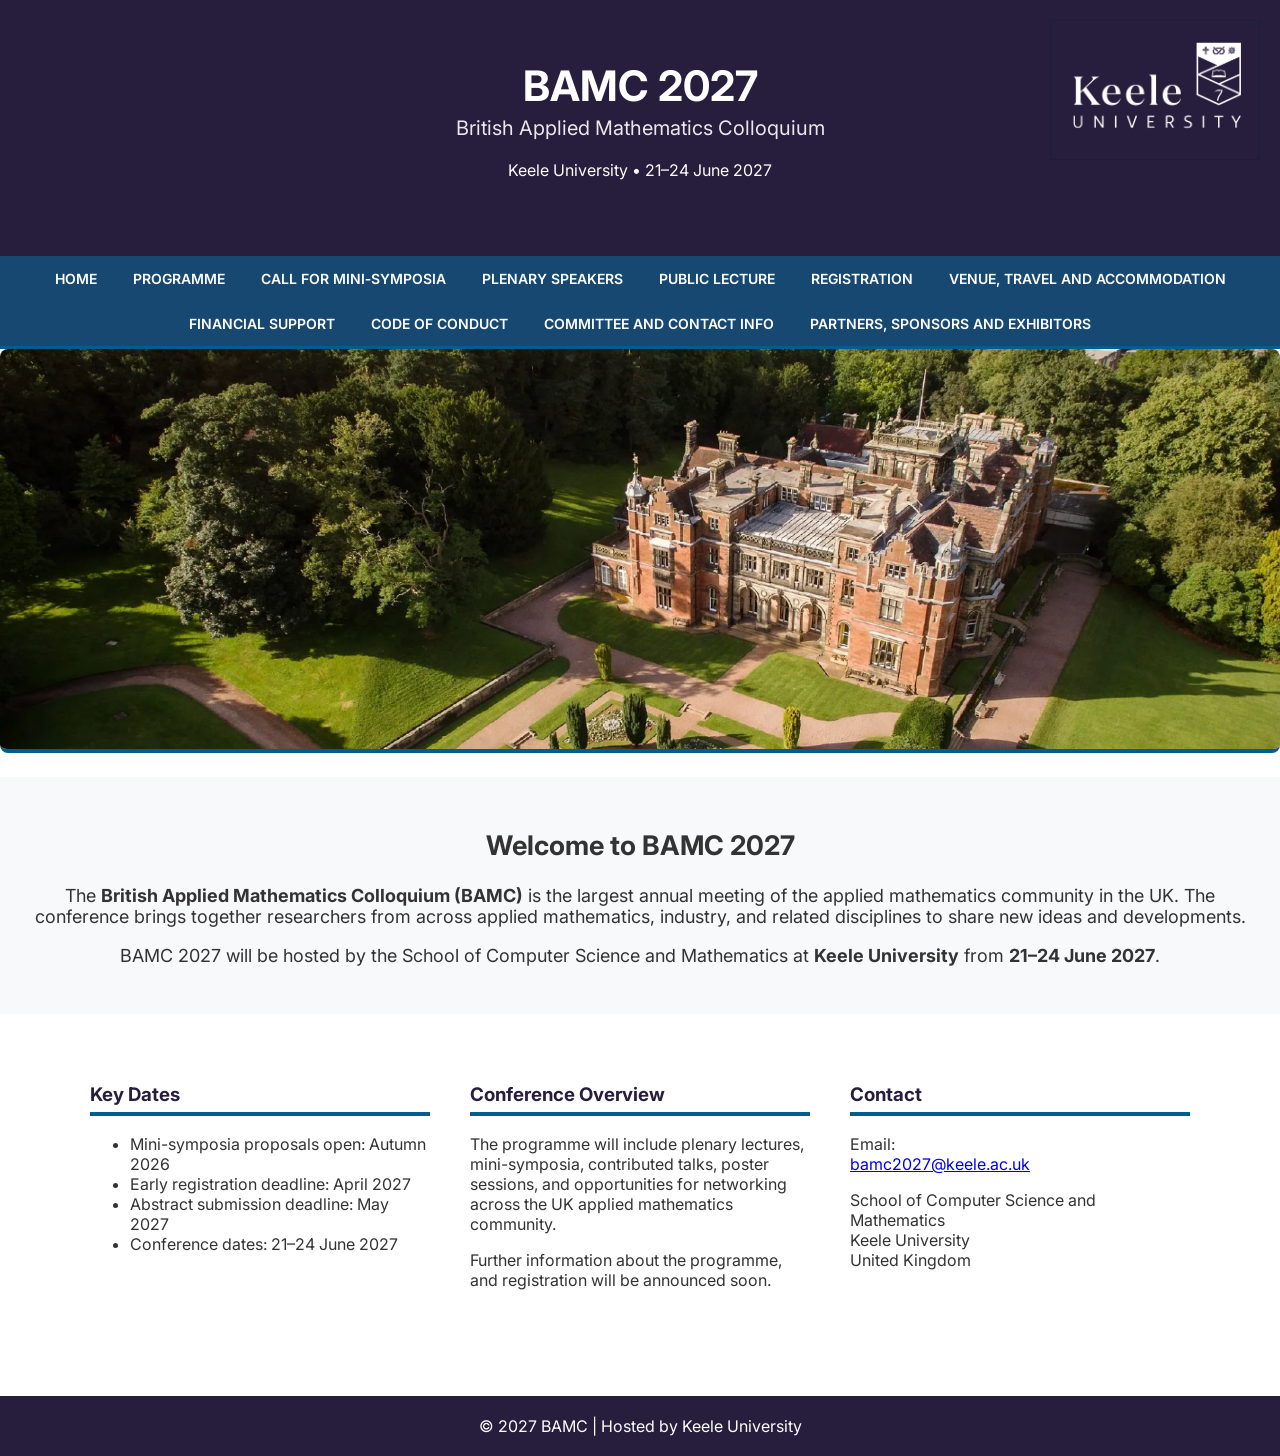
==== index.html @ 35a88d97 "Remove menu toggle button from navigation Removed the menu toggle button from the navigation." ====
<!DOCTYPE html>
<html lang="en">
<head>
<meta charset="UTF-8">
<meta name="viewport" content="width=device-width, initial-scale=1.0">
<title>BAMC 2027 | Keele University</title>

<link rel="stylesheet" href="style.css">
<link href="https://fonts.googleapis.com/css2?family=Inter:wght@300;400;600;700&display=swap" rel="stylesheet">

</head>

<body>

<header>

<div class="banner-logo">
    <img src="images/keele_log.png">
</div>

<div class="header-container">
    <h1>BAMC 2027</h1>
    <p class="subtitle">British Applied Mathematics Colloquium</p>
    <p class="details">Keele University • 21–24 June 2027</p>
</div>

</header>

<nav>
   
  <ul>
<li><a href="index.html">Home</a></li>
<li><a href="programme.html">Programme</a></li>
<li><a href="minisymposia.html">Call for Mini‑Symposia</a></li>
<li><a href="speakers.html">Plenary Speakers</a></li>
<li><a href="publiclecture.html">Public Lecture</a></li>
<li><a href="registration.html">Registration</a></li>
<li><a href="venue.html">Venue, Travel and Accommodation</a></li>
<li><a href="financialsupport.html">Financial Support</a></li>
<li><a href="codeofconduct.html">Code of Conduct</a></li>
<li><a href="committee.html">Committee and Contact Info</a></li>
<li><a href="partners.html">Partners, Sponsors and Exhibitors</a></li>
  </ul>
</nav>

<section class="hero">
  <img src="images/keele-campus_2.png" alt="Keele University Campus" class="hero-image">
  <div class="hero-text">
    <h2>Welcome to BAMC 2027</h2>
    <p>
      The <strong>British Applied Mathematics Colloquium (BAMC)</strong> is the
      largest annual meeting of the applied mathematics community in the UK.
      The conference brings together researchers from across applied mathematics,
      industry, and related disciplines to share new ideas and developments.
    </p>
    <p>
      BAMC 2027 will be hosted by the School of Computer Science and Mathematics at
      <strong>Keele University</strong> from <strong>21–24 June 2027</strong>.
    </p>
  </div>
</section>

<section class="content">
  <div class="container">
    <div class="column">
      <h3>Key Dates</h3>
      <ul>
        <li>Mini-symposia proposals open: Autumn 2026</li>
        <li>Early registration deadline: April 2027</li>
        <li>Abstract submission deadline: May 2027</li>
        <li>Conference dates: 21–24 June 2027</li>
      </ul>
    </div>
    <div class="column">
      <h3>Conference Overview</h3>
      <p>
        The programme will include plenary lectures,
        mini-symposia, contributed talks, poster sessions,
        and opportunities for networking across the UK
        applied mathematics community.
      </p>
      <p>
        Further information about the programme,
        and registration will be announced soon.
      </p>
    </div>
    <div class="column">
      <h3>Contact</h3>
      <p>
        Email:<br>
        <a href="mailto:bamc2027@keele.ac.uk">
          bamc2027@keele.ac.uk
        </a>
      </p>
      <p>
        School of Computer Science and Mathematics<br>
        Keele University<br>
        United Kingdom
      </p>
    </div>
  </div>
</section>

<footer>
  <p>© 2027 BAMC | Hosted by Keele University</p>
</footer>
<script src="bamc.js"></script>
</body>
</html>
---- style.css ----
/* GLOBAL STYLES */
body {
  font-family: 'Inter', sans-serif;
  margin: 0;
  background: #ffffff; /* light neutral background */
  color: #333333;
}

/* HEADER */
header {
  background: #271E3D;
  color: white;
  padding: 60px 20px;
  text-align: center;
  position: relative;
}

header h1 {
  margin: 0;
  font-size: 42px;
}

.banner-logo {
  position: absolute;
  top: 20px;
  right: 20px;
}

.banner-logo img {
  height: 140px;
  width: auto;
}

.subtitle {
  font-size: 20px;
  margin-top: 5px;
  opacity: 0.9;
}

.details {
  margin-top: 10px;
  font-size: 16px;
}

/* NAVIGATION */
nav {
  background: #174872; /* mid‑tone Keele blue */
  border-bottom: 3px solid #005D8F; /* accent blue */
}

nav ul {
  list-style: none;
  display: flex;
  justify-content: center;
  padding: 0;
  margin: 0;
  flex-wrap: wrap;
}

nav a {
  display: block;
  padding: 14px 18px;
  text-decoration: none;
  color: #ffffff;
  font-weight: 600;
  text-transform: uppercase;
  font-size: 14px;
}

nav a:hover {
  background: #005D8F; /* accent hover */
  color: #ffffff;
}

/* HERO IMAGE */
.hero-image {
  width: 100%;
  max-height: 420px;
  object-fit: cover;
  border-bottom: 4px solid #005D8F;
}

/* HERO TEXT */
.hero-text {
  padding: 30px 20px;
  text-align: center;
  background: #f8f9fa;
  font-size: 18px;
}

/* MAIN CONTENT */
.content {
  padding: 50px 20px;
}

.container {
  max-width: 1100px;
  margin: auto;
  display: flex;
  gap: 40px;
  flex-wrap: wrap;
}

.column {
  flex: 1;
  min-width: 260px;
}

h3 {
  border-bottom: 4px solid #005D8F;
  padding-bottom: 6px;
  color: #271E3D;
}

/* FOOTER */
footer {
  background: #271E3D;
  color: white;
  text-align: center;
  padding: 20px;
  margin-top: 40px;
}

footer p {
  margin: 0;
}

.hero-image {
  width: 100%;
  max-height: 400px;
  object-fit: cover;
  border-radius: 8px;
  margin-bottom: 20px;
}



/* MOBILE NAVIGATION */
@media (max-width: 768px) {

  /* Show the menu header and hamburger button */
  .nav-header {
    display: flex;
    justify-content: space-between;
    align-items: center;
    padding: 10px 16px;
    color: white;
  }

  .nav-title {
    font-weight: 600;
    text-transform: uppercase;
    font-size: 14px;
  }

  .menu-toggle {
    display: flex;
    flex-direction: column;
    justify-content: center;
    align-items: center;
    gap: 5px;
    padding: 8px;
    border: 1px solid rgba(255, 255, 255, 0.6);
    border-radius: 4px;
    background: transparent;
    cursor: pointer;
  }

  .menu-toggle span {
    display: block;
    width: 24px;
    height: 3px;
    background: white;
    border-radius: 2px;
  }

  .menu-toggle:hover,
  .menu-toggle:focus-visible {
    background: #005D8F;
  }

  /* Collapsed menu with slide animation */
  nav.navigation ul {
    display: flex;
    flex-direction: column;
    flex-wrap: nowrap;
    align-items: stretch;

    max-height: 0;
    overflow: hidden;
    visibility: hidden;

    transition:
      max-height 0.3s ease,
      visibility 0s linear 0.3s;
  }

  /* Expanded menu */
  nav.navigation ul.is-open {
    max-height: 1000px;
    visibility: visible;

    transition-delay: 0s;
  }

  /* Individual navigation links */
  nav.navigation a {
    padding: 14px 16px;
    border-top: 1px solid rgba(255, 255, 255, 0.15);
  }
}

/* Respect reduced-motion preferences */
@media (prefers-reduced-motion: reduce) {
  nav.navigation ul {
    transition: none;
  }
}


/* MOBILE HEADER */
@media (max-width: 768px) {
  header {
    padding: 30px 15px;
    display: flex;
    flex-direction: column;
    align-items: center;
  }

  .banner-logo {
    position: static;
    margin-bottom: 15px;
  }

  .banner-logo img {
    height: 75px;
    width: auto;
    max-width: 100%;
    object-fit: contain;
  }
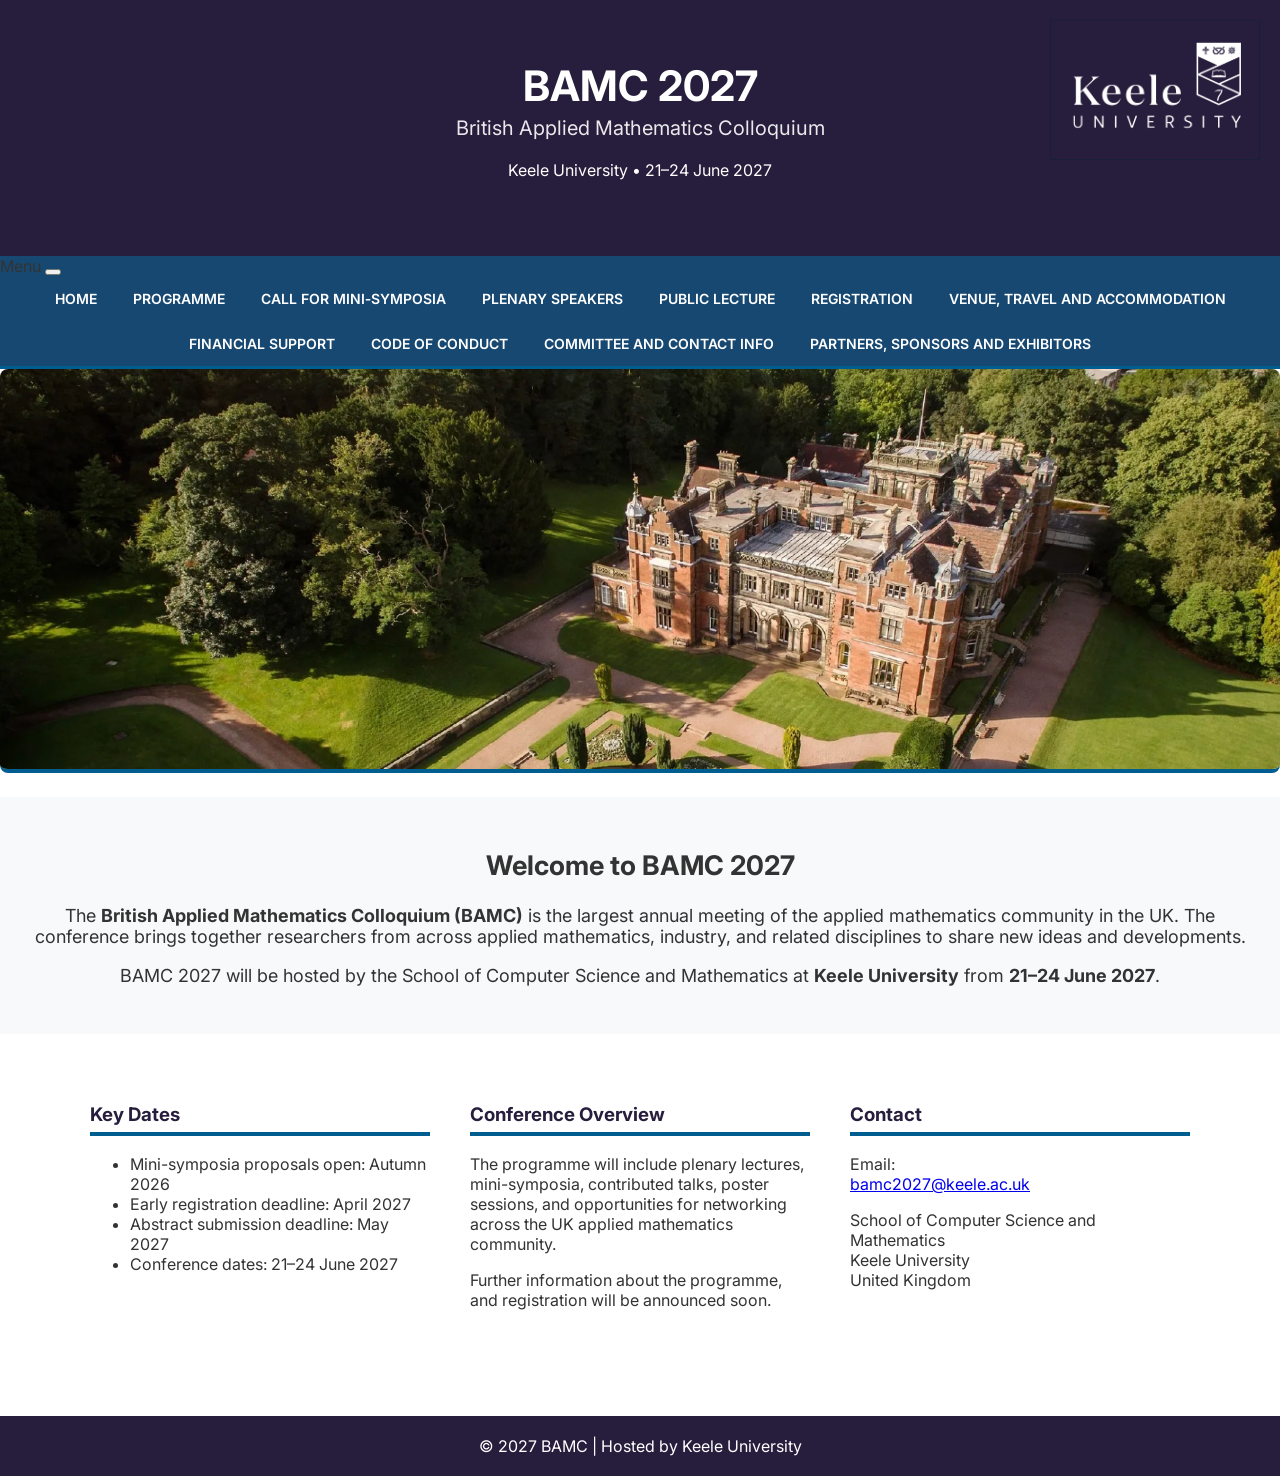
==== commit 66d80905: "Added menu button back, ids and classes for js listeners" ====
--- a/index.html
+++ b/index.html
@@ -26,9 +26,18 @@
 
 </header>
 
-<nav>
-   
-  <ul>
+<nav class="navigation" aria-label="Main navigation">
+   <div class="nav-header">
+    <span class="nav-title">Menu</span>
+    
+                <button class="menu-toggle" type="button" aria-label="Open navigation menu" aria-expanded="false"
+                    aria-controls="nav-links">
+      <span></span>
+      <span></span>
+      <span></span>
+    </button>
+    </div>
+  <ul id="nav-links">
 <li><a href="index.html">Home</a></li>
 <li><a href="programme.html">Programme</a></li>
 <li><a href="minisymposia.html">Call for Mini‑Symposia</a></li>
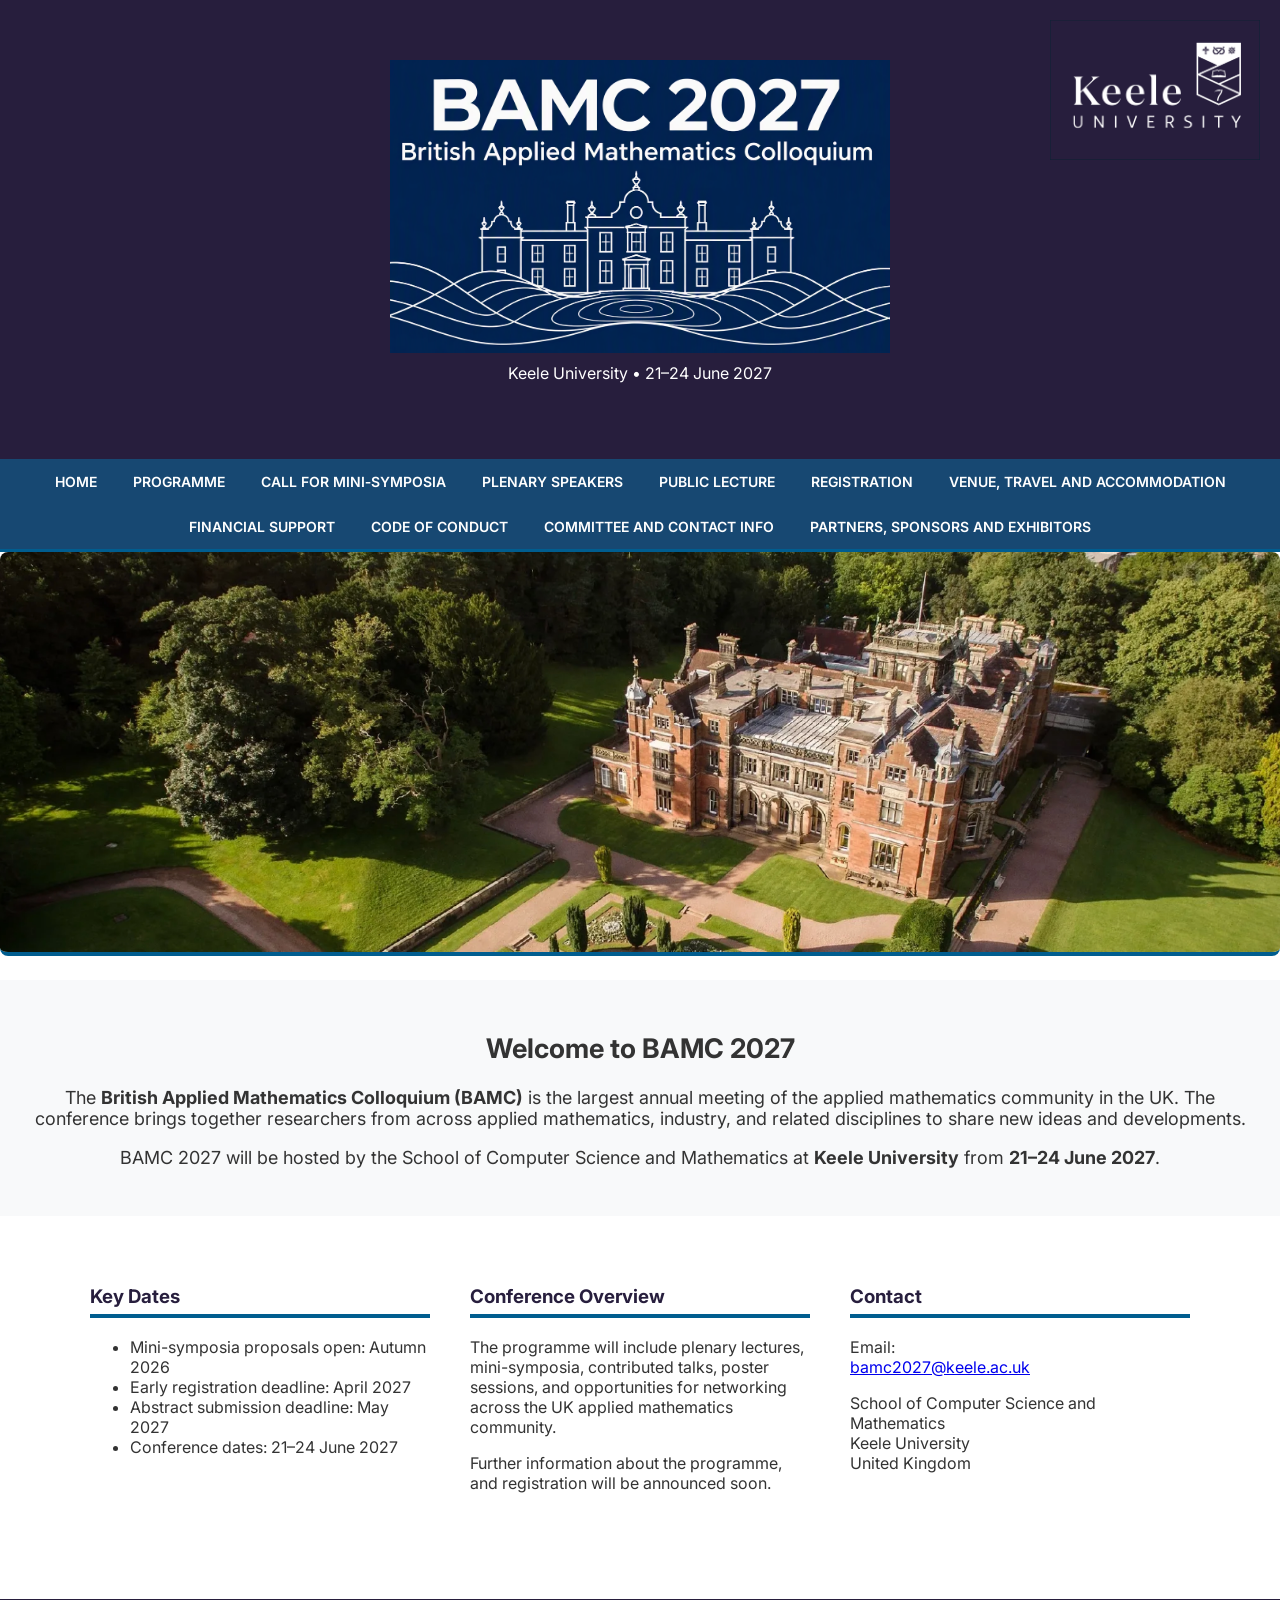
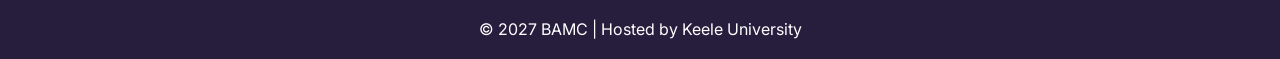
==== commit b4831dcf: "Insert BAMC 2027 logo in header Added BAMC 2027 logo image to the header." ====
--- a/index.html
+++ b/index.html
@@ -19,10 +19,13 @@
 </div>
 
 <div class="header-container">
-    <h1>BAMC 2027</h1>
-    <p class="subtitle">British Applied Mathematics Colloquium</p>
+    <img src="images/bamc2027-logo.png"
+         alt="BAMC 2027 - British Applied Mathematics Colloquium"
+         class="bamc-logo">
+
     <p class="details">Keele University • 21–24 June 2027</p>
 </div>
+
 
 </header>
 
--- a/style.css
+++ b/style.css
@@ -131,6 +131,23 @@
   object-fit: cover;
   border-radius: 8px;
   margin-bottom: 20px;
+}
+
+.nav-header {
+  display: none;
+}
+
+
+.header-container {
+  text-align: center;
+}
+
+.bamc-logo {
+  max-width: 500px;
+  width: 50%;
+  height: auto;
+  display: block;
+  margin: 0 auto;
 }
 
 
@@ -238,3 +255,13 @@
     max-width: 100%;
     object-fit: contain;
   }
+}
+
+@media (max-width: 768px) {
+
+  .bamc-logo {
+    width: 95%;
+    max-width: 500px;
+  }
+
+}
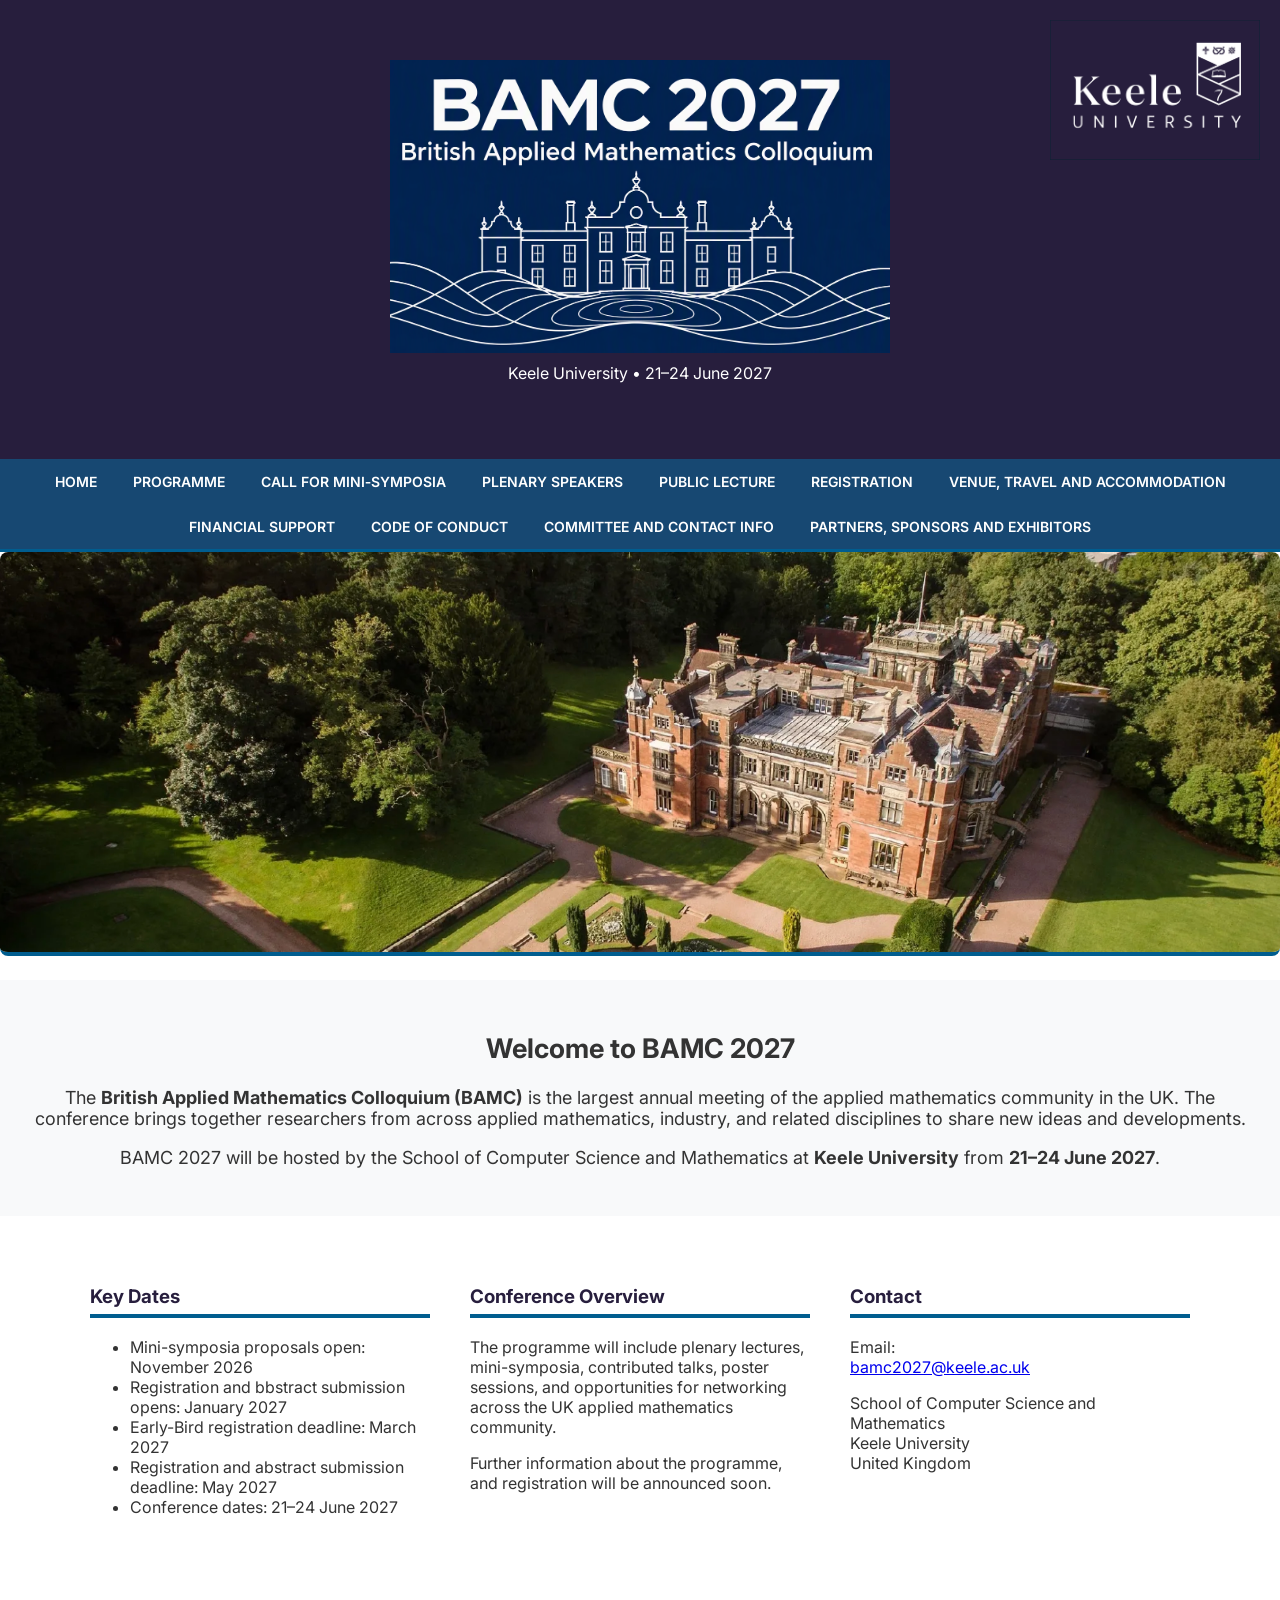
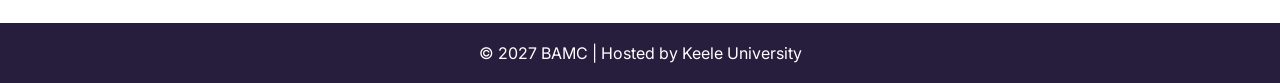
==== commit 9bb63932: "Update key dates for the conference" ====
--- a/index.html
+++ b/index.html
@@ -77,9 +77,10 @@
     <div class="column">
       <h3>Key Dates</h3>
       <ul>
-        <li>Mini-symposia proposals open: Autumn 2026</li>
-        <li>Early registration deadline: April 2027</li>
-        <li>Abstract submission deadline: May 2027</li>
+        <li>Mini-symposia proposals open: November 2026</li>
+        <li>Registration and bbstract submission opens: January 2027</li>
+        <li>Early-Bird registration deadline: March 2027</li>
+       <li> Registration and abstract submission deadline: May 2027</li>
         <li>Conference dates: 21–24 June 2027</li>
       </ul>
     </div>
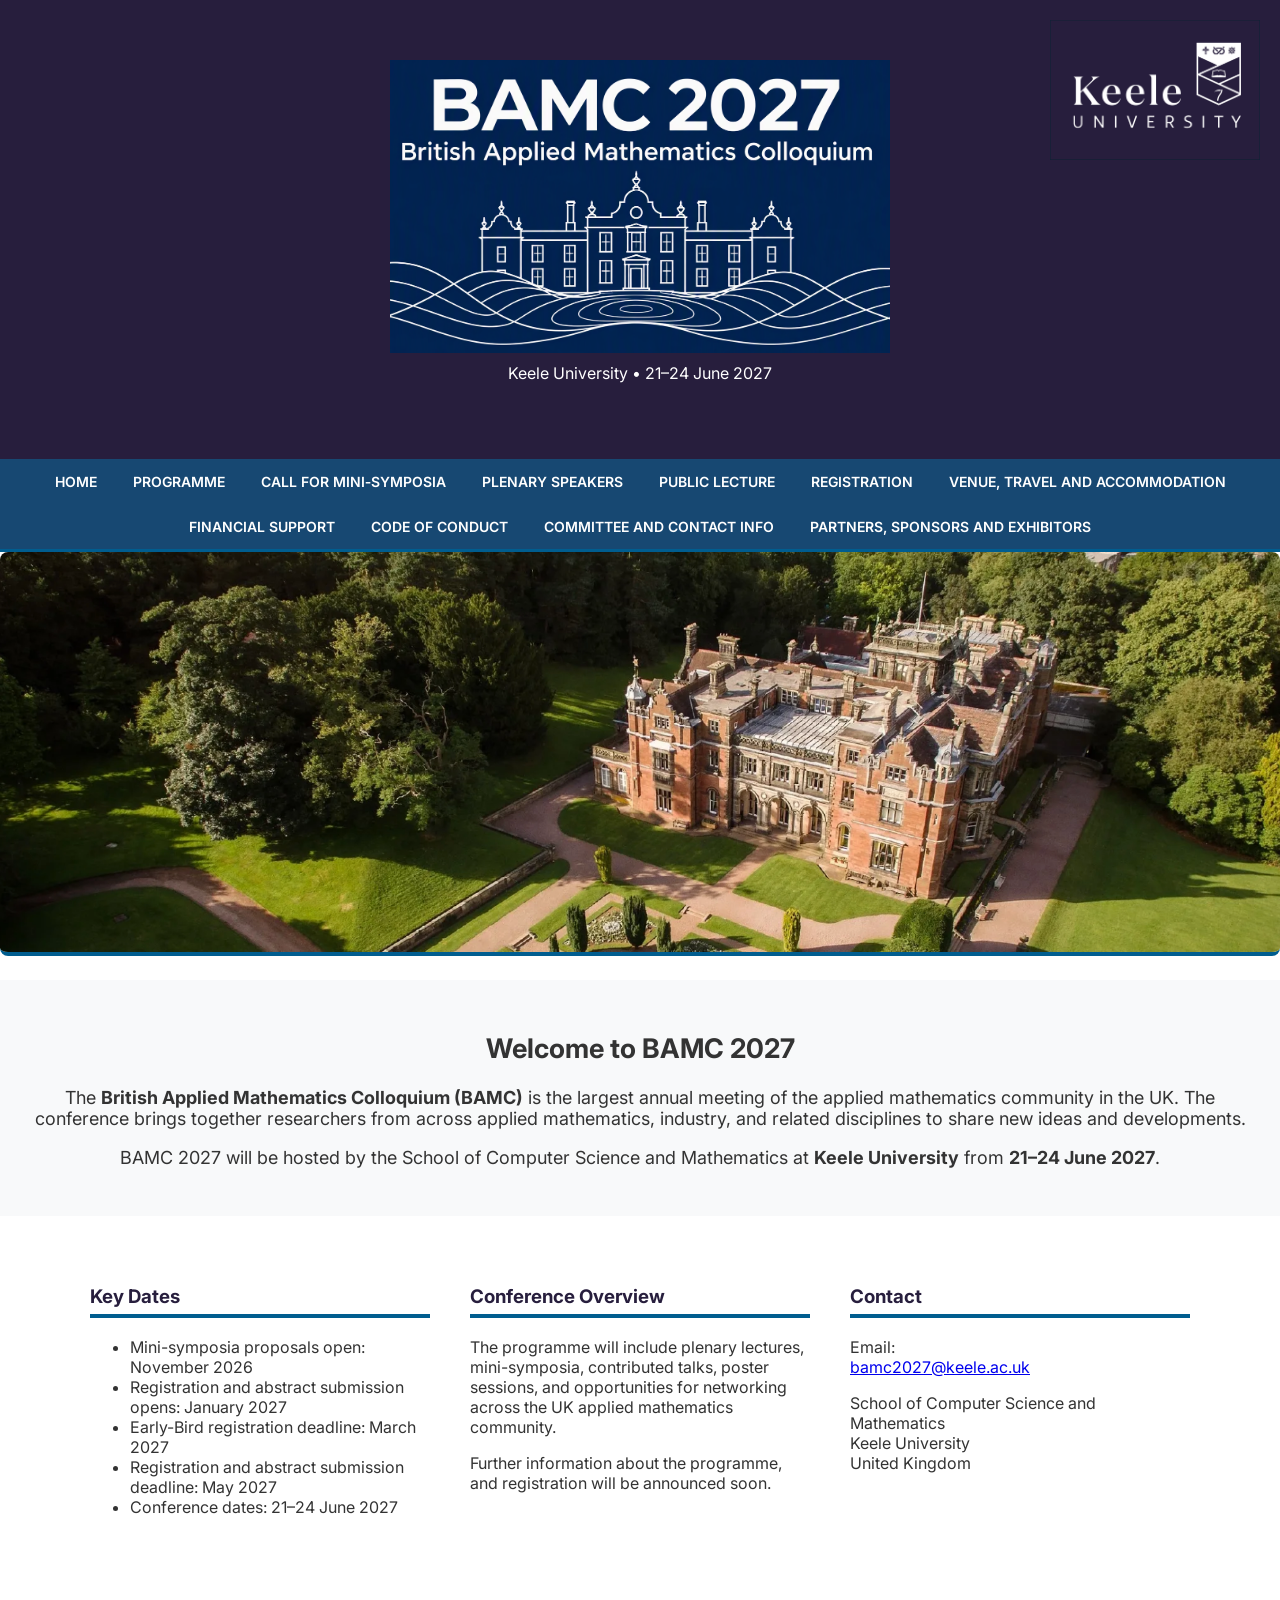
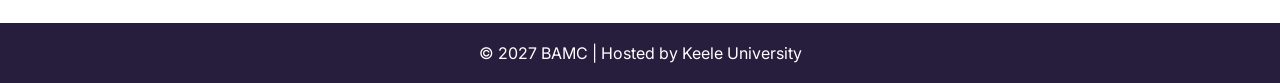
==== commit d61fdfac: "Fix typo in registration and abstract submission date" ====
--- a/index.html
+++ b/index.html
@@ -78,7 +78,7 @@
       <h3>Key Dates</h3>
       <ul>
         <li>Mini-symposia proposals open: November 2026</li>
-        <li>Registration and bbstract submission opens: January 2027</li>
+        <li>Registration and abstract submission opens: January 2027</li>
         <li>Early-Bird registration deadline: March 2027</li>
        <li> Registration and abstract submission deadline: May 2027</li>
         <li>Conference dates: 21–24 June 2027</li>
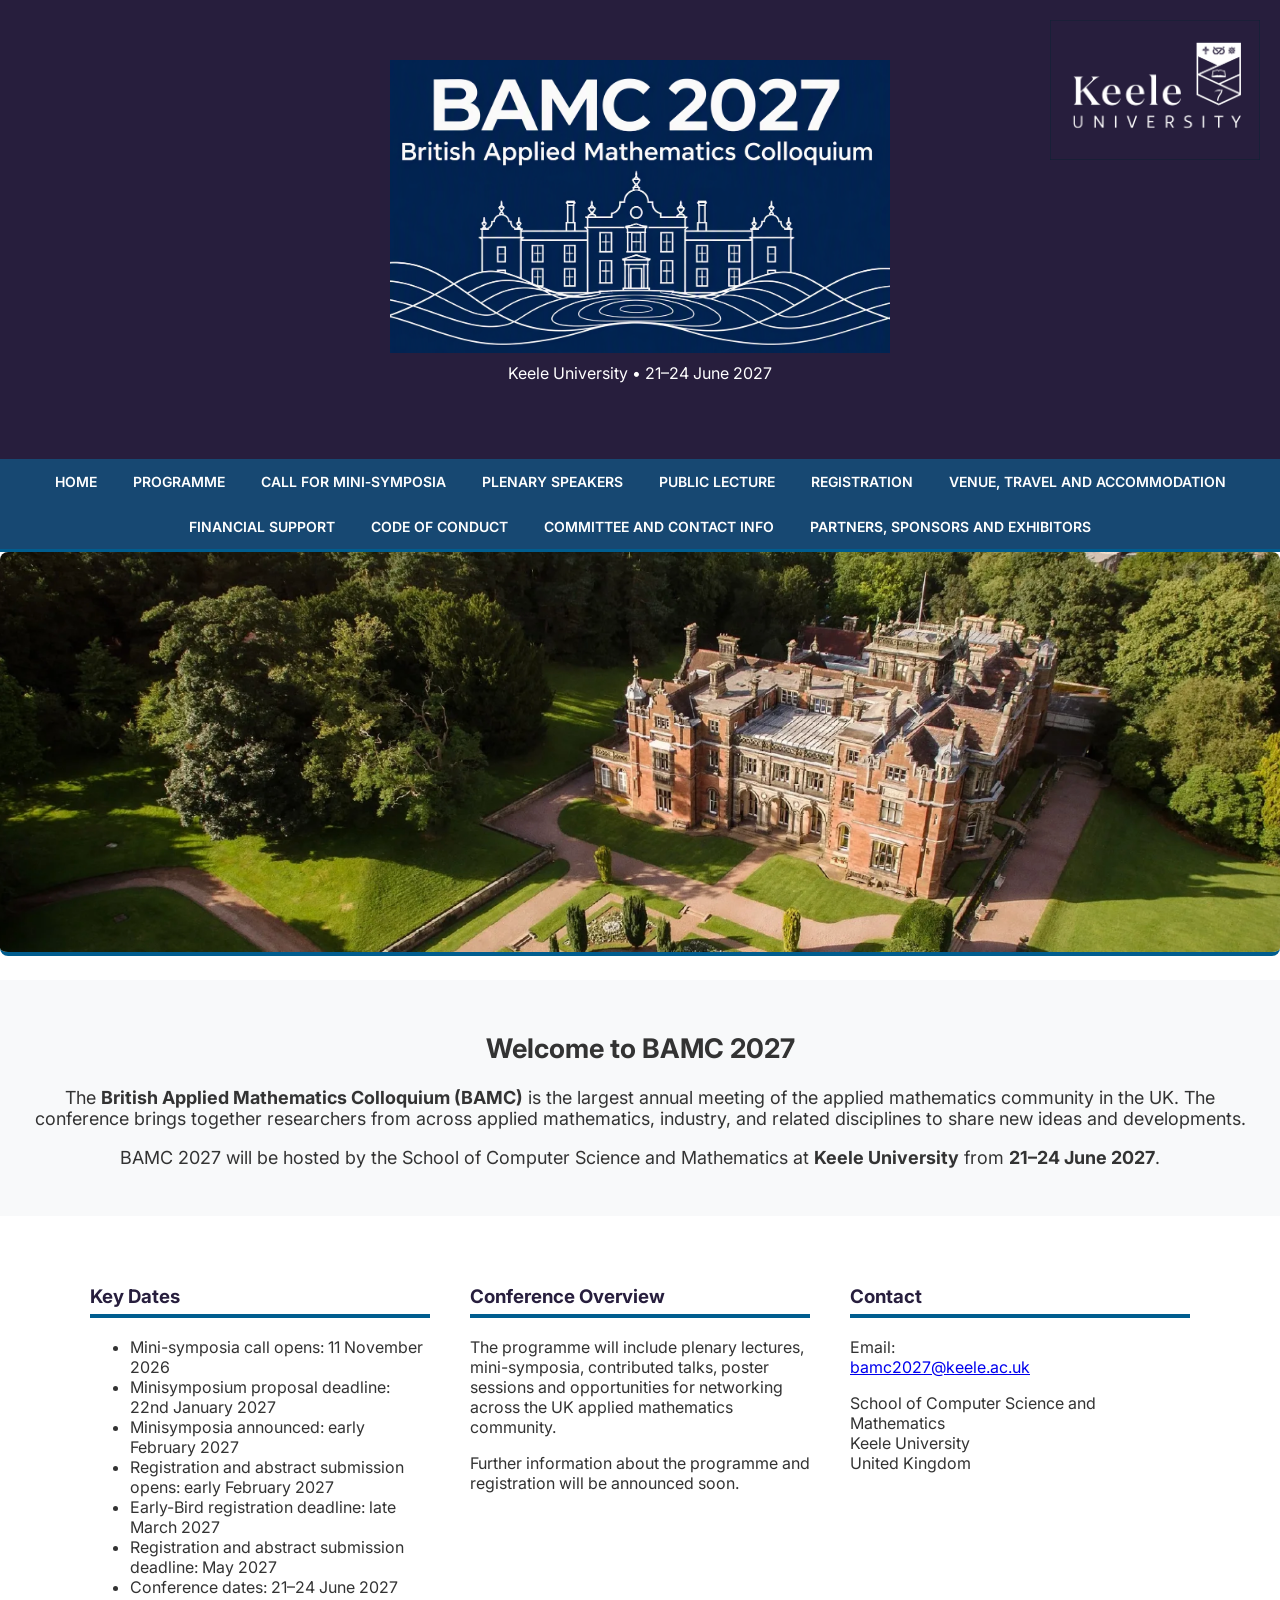
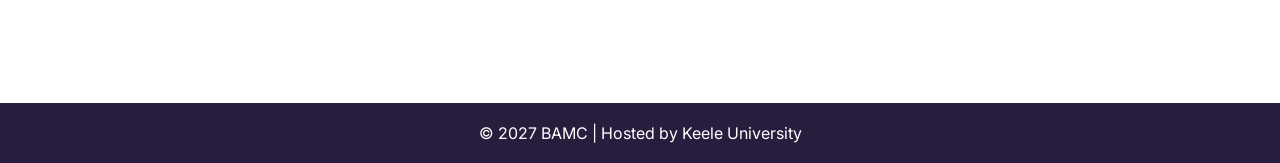
==== commit 2937d96a: "Revise key dates in conference overview Updated key dates for mini-symposia and registration deadlin" ====
--- a/index.html
+++ b/index.html
@@ -77,9 +77,11 @@
     <div class="column">
       <h3>Key Dates</h3>
       <ul>
-        <li>Mini-symposia proposals open: November 2026</li>
-        <li>Registration and abstract submission opens: January 2027</li>
-        <li>Early-Bird registration deadline: March 2027</li>
+        <li>Mini-symposia call opens: 11 November 2026</li>
+          <li>Minisymposium proposal deadline: 22nd January 2027</li>
+          <li>Minisymposia announced: early February 2027</li>
+        <li>Registration and abstract submission opens: early February 2027</li>
+        <li>Early-Bird registration deadline: late March 2027</li>
        <li> Registration and abstract submission deadline: May 2027</li>
         <li>Conference dates: 21–24 June 2027</li>
       </ul>
@@ -88,12 +90,12 @@
       <h3>Conference Overview</h3>
       <p>
         The programme will include plenary lectures,
-        mini-symposia, contributed talks, poster sessions,
+        mini-symposia, contributed talks, poster sessions
         and opportunities for networking across the UK
         applied mathematics community.
       </p>
       <p>
-        Further information about the programme,
+        Further information about the programme
         and registration will be announced soon.
       </p>
     </div>
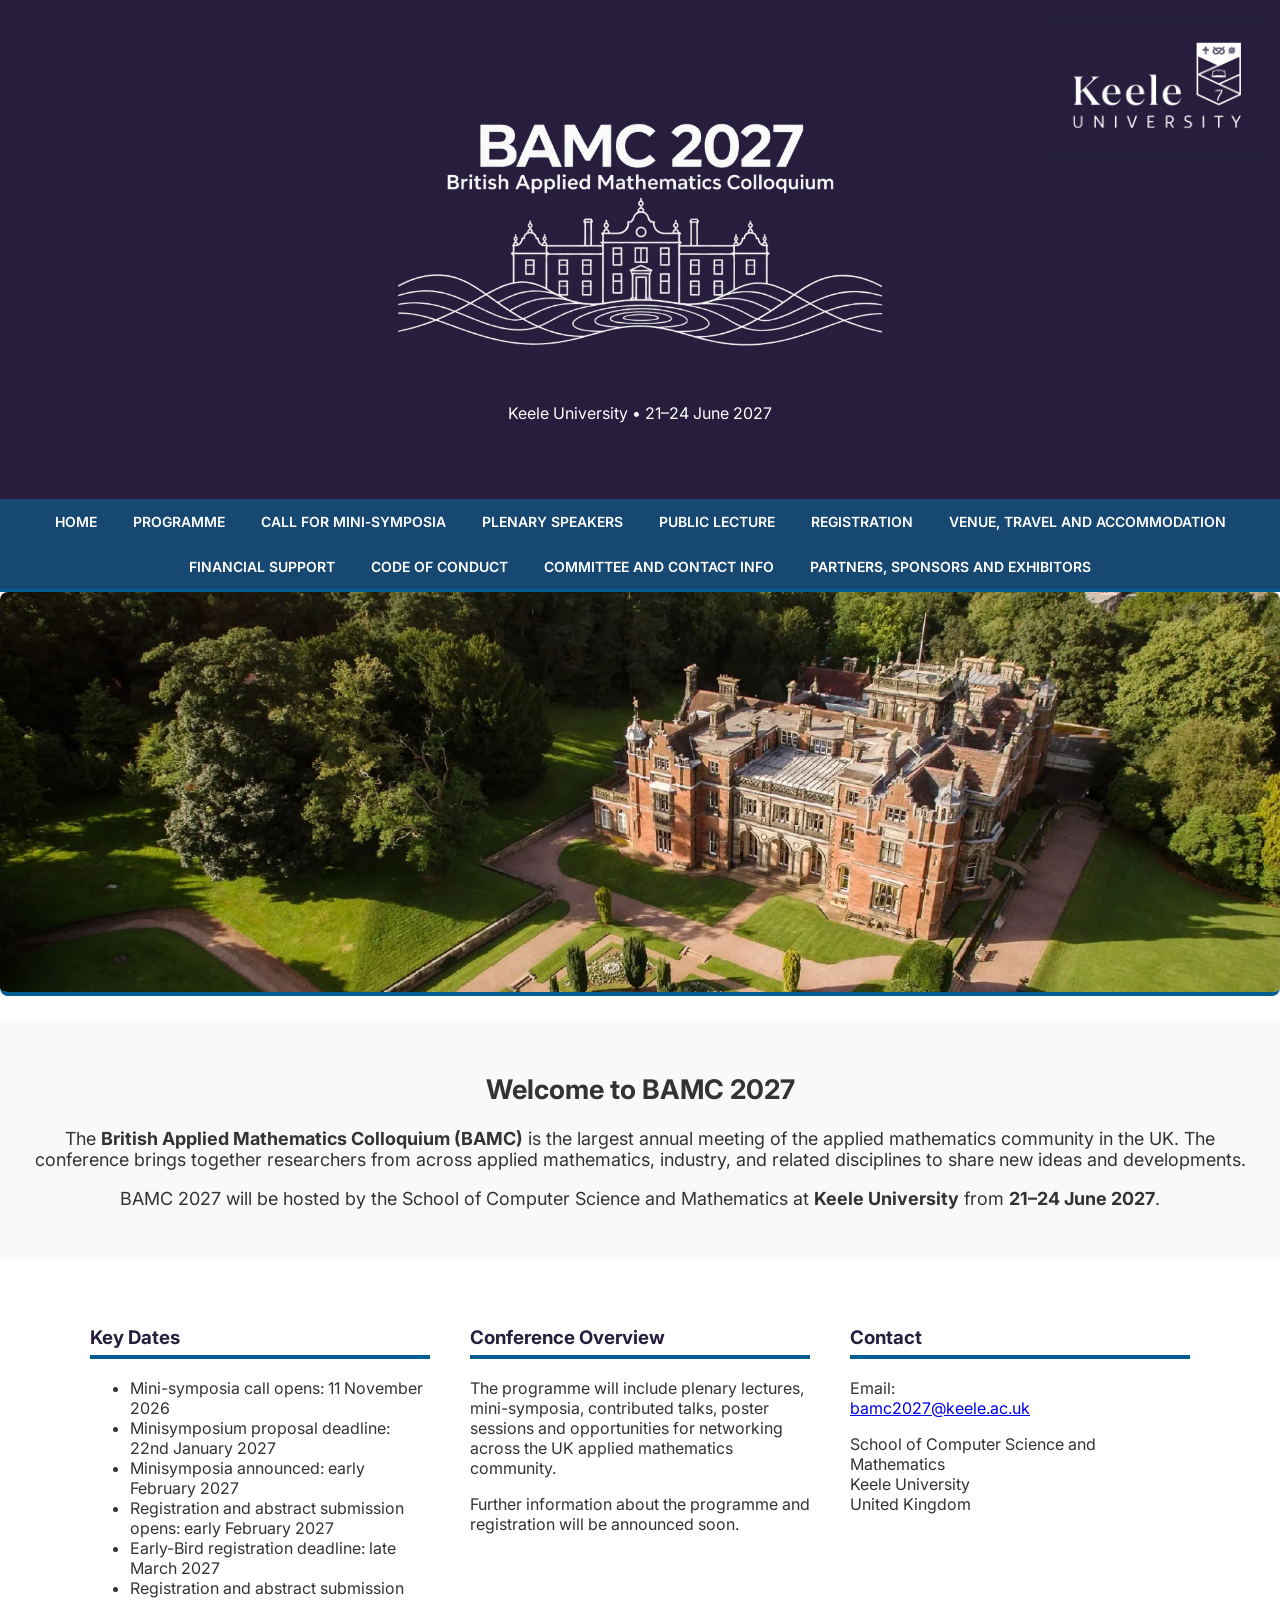
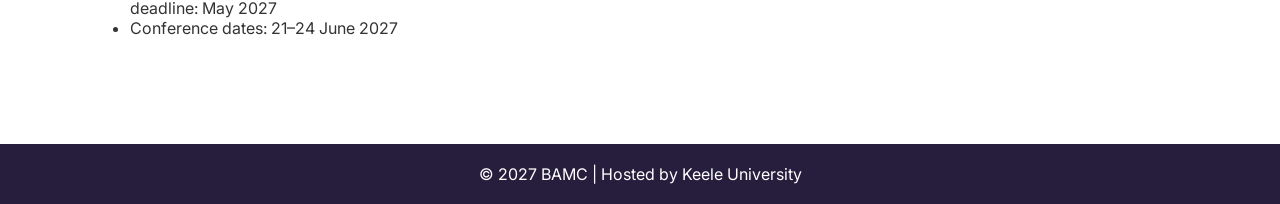
==== commit 80b5bc96: "Update BAMC logo image source in index.html" ====
--- a/index.html
+++ b/index.html
@@ -19,7 +19,7 @@
 </div>
 
 <div class="header-container">
-    <img src="images/bamc2027-logo.png"
+    <img src="images/bamc2027-logo-1.png"
          alt="BAMC 2027 - British Applied Mathematics Colloquium"
          class="bamc-logo">
 
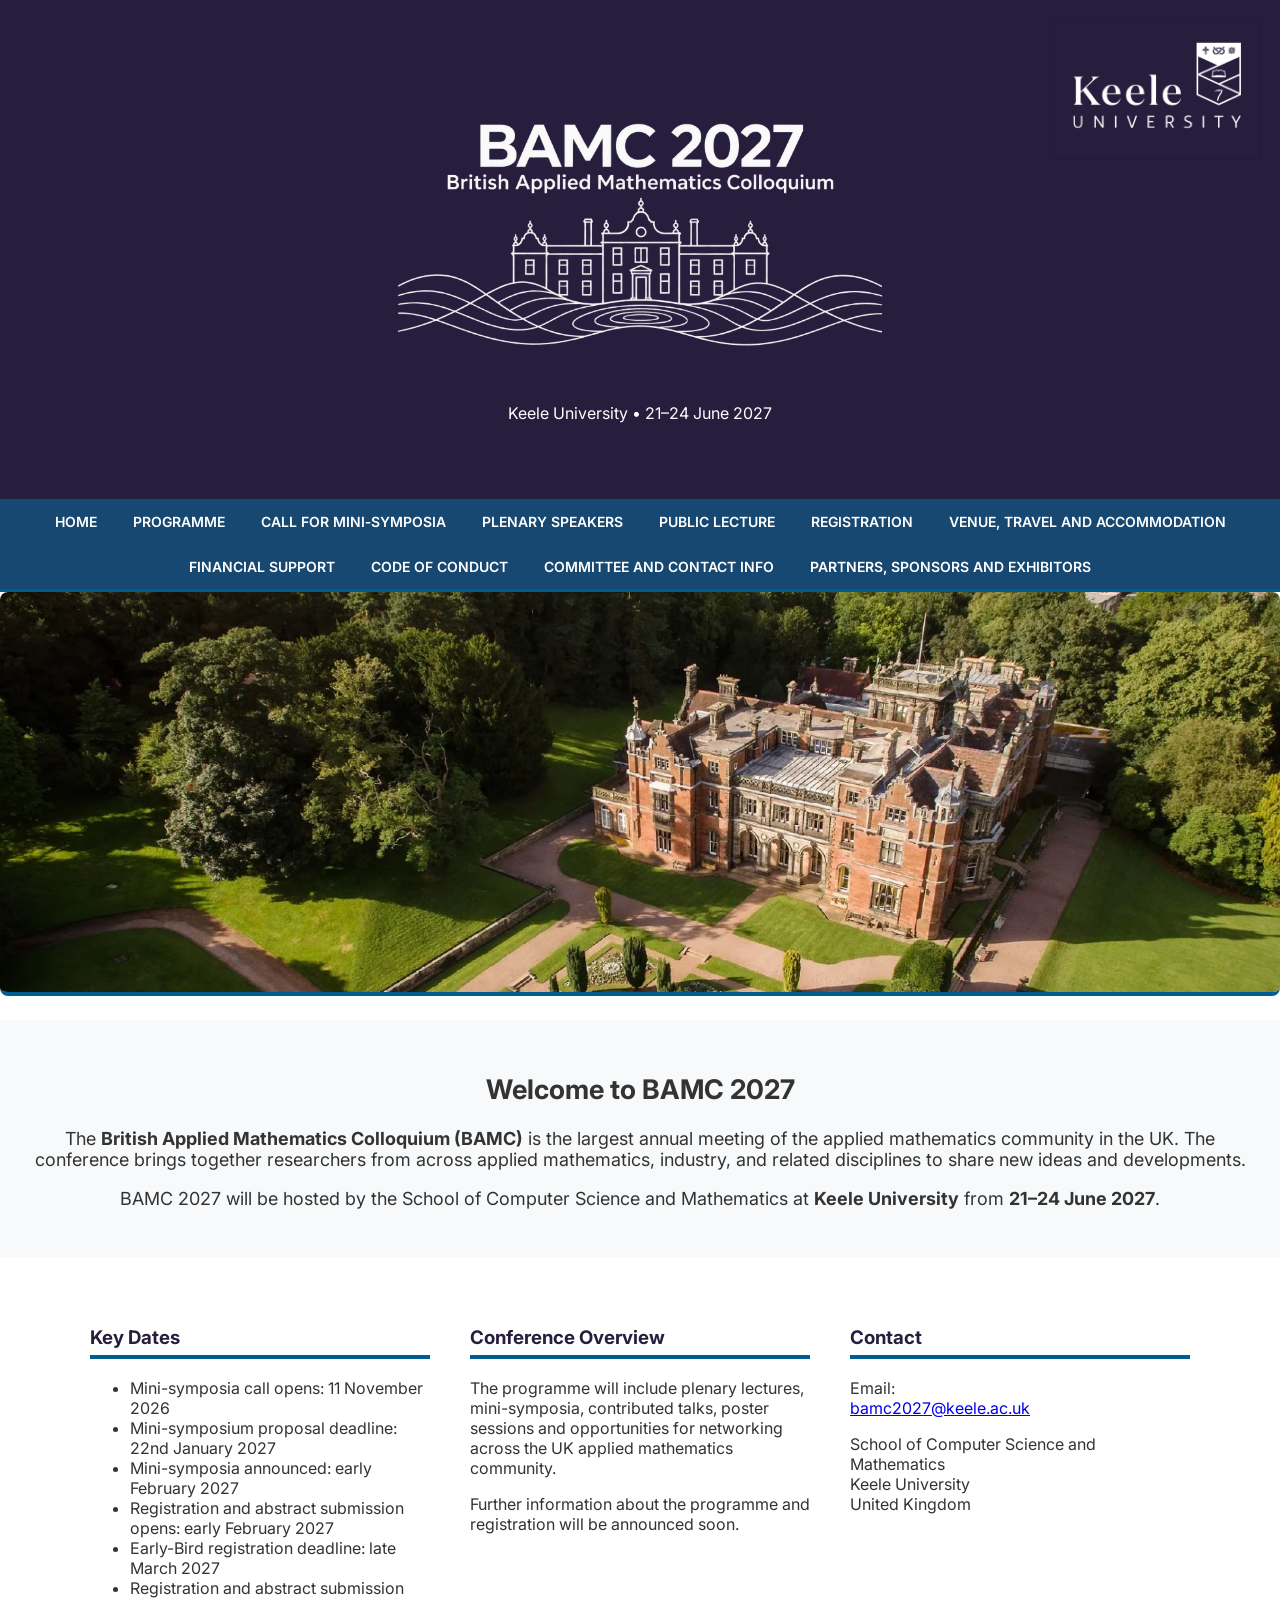
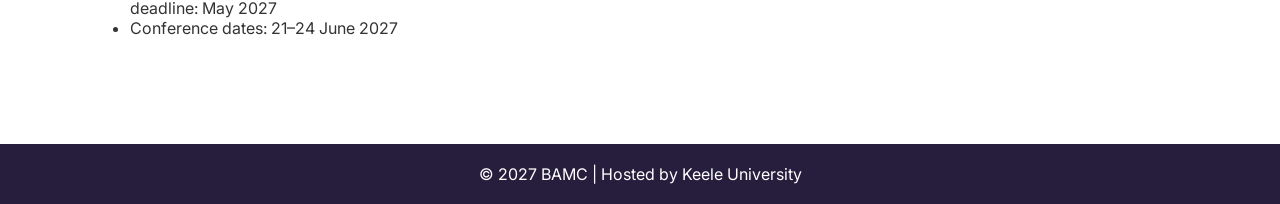
==== commit 91c6cb99: "Fix typo in mini-symposium text" ====
--- a/index.html
+++ b/index.html
@@ -78,8 +78,8 @@
       <h3>Key Dates</h3>
       <ul>
         <li>Mini-symposia call opens: 11 November 2026</li>
-          <li>Minisymposium proposal deadline: 22nd January 2027</li>
-          <li>Minisymposia announced: early February 2027</li>
+          <li>Mini-symposium proposal deadline: 22nd January 2027</li>
+          <li>Mini-symposia announced: early February 2027</li>
         <li>Registration and abstract submission opens: early February 2027</li>
         <li>Early-Bird registration deadline: late March 2027</li>
        <li> Registration and abstract submission deadline: May 2027</li>
